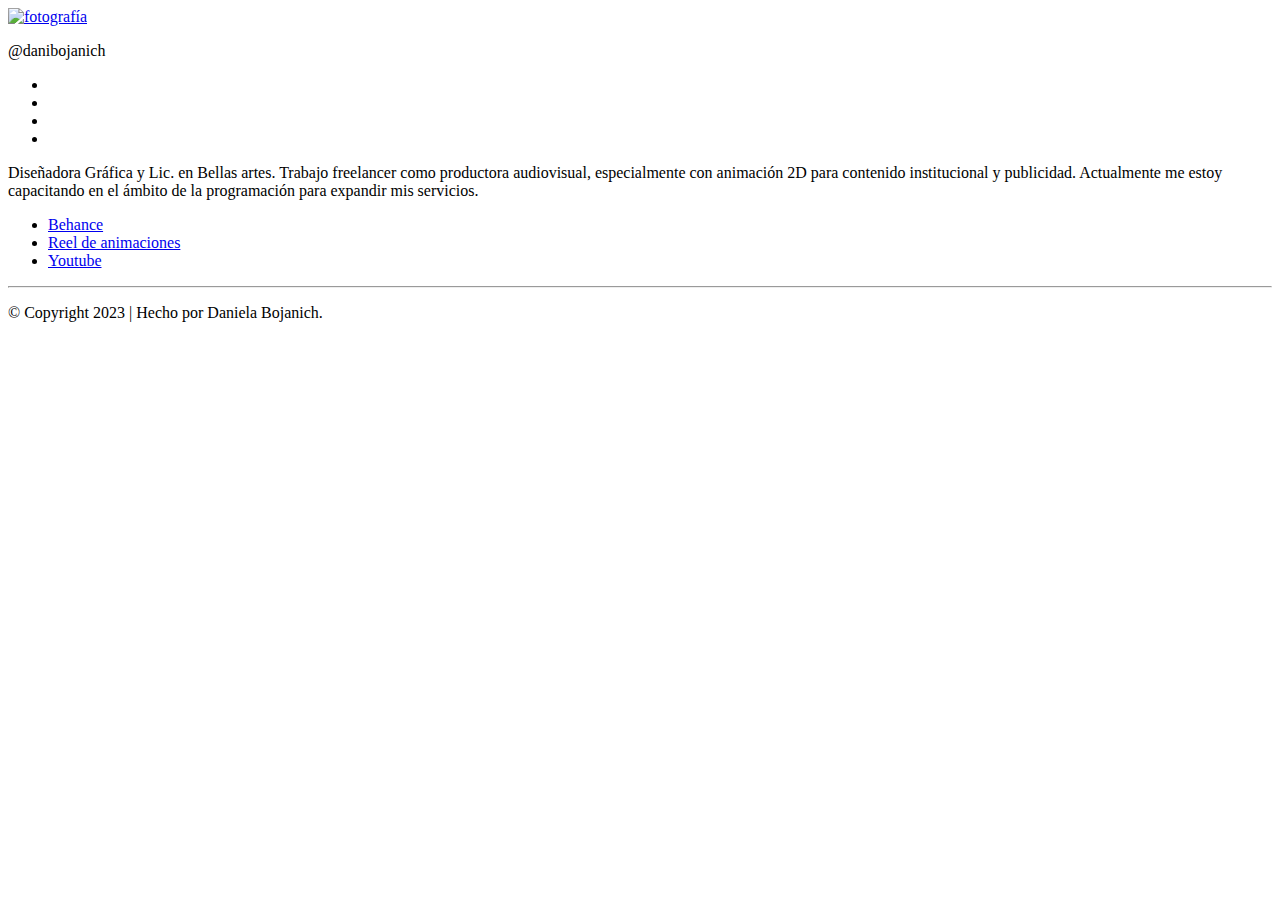
==== index.html @ 6163fc36 "segundo commit" ====
<!DOCTYPE html>
<html lang="es">
<head>
    <meta charset="UTF-8">
    <meta name="viewport" content="width=device-width, initial-scale=1.0">
    <title>Daniela Bojanich - Enlaces</title>
    <link rel="stylesheet" href="style.css">
    <link rel="icon" href="img/favicon.png" type="image/png">
    <meta name="description" content="Trabajos de producción audiovisual y contacto de Daniela Bojanich">
    <meta name="keywords" content="produccion audiovisual, animación, ilustración, fotografía, video, after effects, publicidad">
    <meta name="author" content="Daniela Bojanich">
    <meta name="copyright" content="Daniela Bojanich 2023">
    <!--Robots-->
    <!--metas facebook-->
    <meta property="og:title" content="Daniela bojanich | Producción Audiovisual">
    <meta property="og:description" content="Trabajos de producción audiovisual y contacto de Daniela Bojanich">
    <meta property="og:type" content="link tree">
    <meta property="og:image" content="img/tardis-standard-width-1080px-gigapixel">
    <meta property="og:url" content="https://enlaces.github.io/">
<!--metas twitter-->
<meta property="twitter:title" content="Daniela bojanich | Producción Audiovisual">
    <meta property="twitter:description" content="Trabajos de producción audiovisual y contacto de Daniela Bojanich">
    <meta property="twitter:type" content="link tree">
    <meta property="twitter:image" content="img/tardis-standard-width-1080px-gigapixel">
    <meta property="twitter:url" content="https://enlaces.github.io/">
    <!-- tipografias -->
    <link rel="preconnect" href="https://fonts.googleapis.com">
<link rel="preconnect" href="https://fonts.gstatic.com" crossorigin>
<link href="https://fonts.googleapis.com/css2?family=Poppins:wght@300;400&display=swap" rel="stylesheet">

</head>
<body>
    <header>
        <nav>
            <a href="index.html"><img src="img/foto tardis-standard-width-1080px-gigapixel.jpg" alt="fotografía" class="logo"></a>
            <p>@danibojanich</p>
            <ul>
                <li><a href="https://www.linkedin.com/in/danielabojanich/"><img src="img/linkedin.svg" alt="" class="imgBtn"></a></li>
                <li><a href="https://www.instagram.com/danibojanich/"><img src="img/instagram.svg" alt=""class="imgBtn"></a></li>
                <li><a href="https://github.com/daniBojanich"><img src="img/github.svg" alt="" class="imgBtn"></a></li>
                <li><a href="mailto:danielabojanich@gmail.com"><img src="img/mail.svg" alt="" class="imgBtn"></a></li>
            </ul>
        </nav>
    </header>
        <section>
            <p>Diseñadora Gráfica y Lic. en Bellas artes. Trabajo freelancer como productora audiovisual, especialmente con animación 2D para contenido institucional y publicidad. Actualmente me estoy capacitando en el ámbito de la programación para expandir mis servicios. </p>
            <ul class="btn">
                <li><a href="https://www.behance.net/danielabojanich">Behance</a></li>
                <li><a href="https://www.youtube.com/watch?v=BZqMBvhXwig">Reel de animaciones</a></li>
                <li><a href="https://www.youtube.com/channel/UCOJCm_Jri5vzeNAyuGnH8_w">Youtube</a></li>
            </ul>
        </section>
        <footer>
        <hr>
        <p>&copy; Copyright 2023 | Hecho por Daniela Bojanich.</p>
        </footer>
</body>
</html>
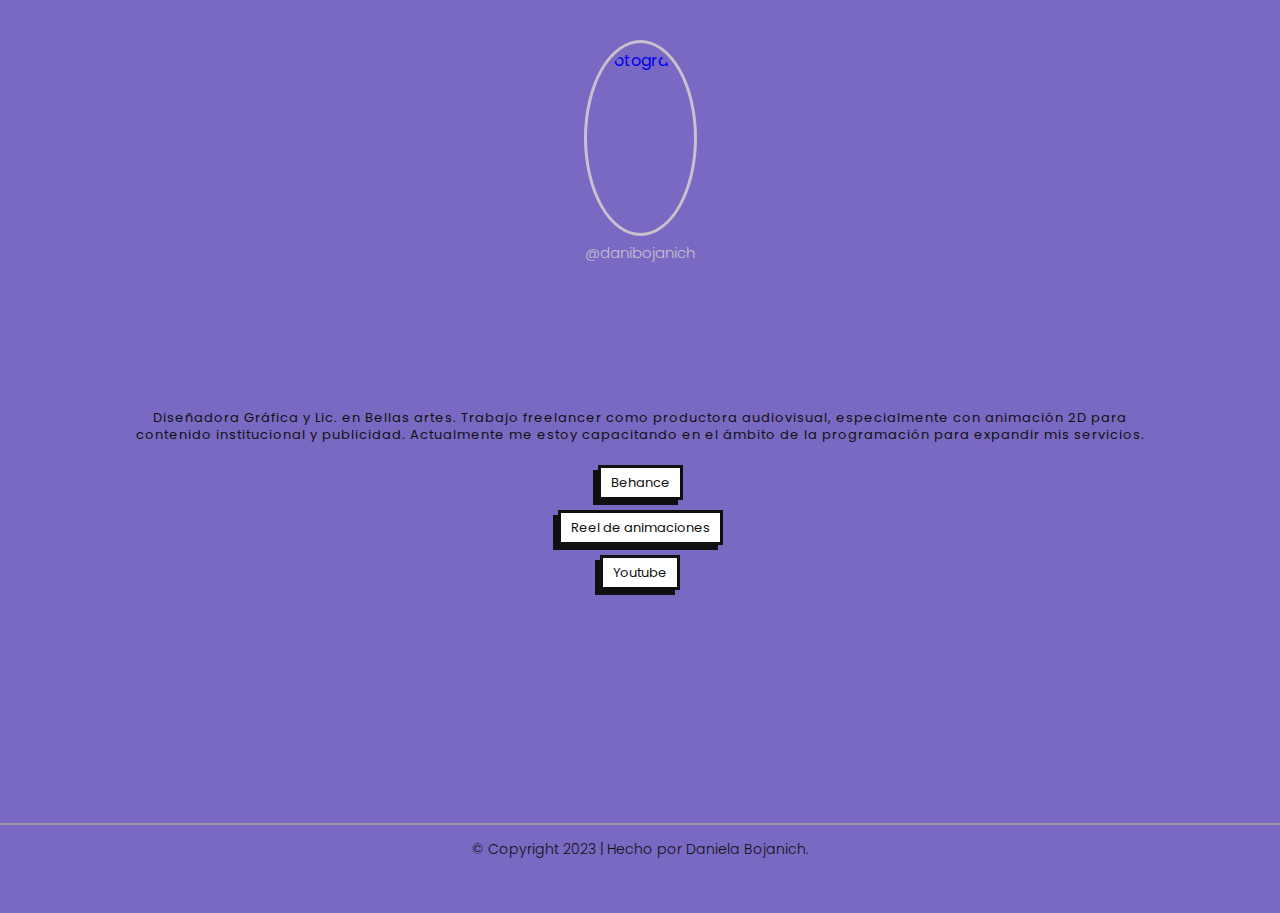
==== commit 7cc632c8: "robots y microformatos" ====
--- a/index.html
+++ b/index.html
@@ -5,24 +5,29 @@
     <meta name="viewport" content="width=device-width, initial-scale=1.0">
     <title>Daniela Bojanich - Enlaces</title>
     <link rel="stylesheet" href="style.css">
-    <link rel="icon" href="img/favicon.png" type="image/png">
-    <meta name="description" content="Trabajos de producción audiovisual y contacto de Daniela Bojanich">
-    <meta name="keywords" content="produccion audiovisual, animación, ilustración, fotografía, video, after effects, publicidad">
-    <meta name="author" content="Daniela Bojanich">
-    <meta name="copyright" content="Daniela Bojanich 2023">
+    <link rel="icon" href="img/favicon.png" type="image/png"/>
+    <meta name="description" content="Trabajos de producción audiovisual y contacto de Daniela Bojanich"/>
+    <meta name="keywords" content="produccion audiovisual, animación, ilustración, fotografía, video, after effects, publicidad"/>
+    <meta name="author" content="Daniela Bojanich"/>
+    <meta name="copyright" content="Daniela Bojanich 2023"/>
     <!--Robots-->
+    <meta name="robots" content="index"/>
+    <meta name="robots" content="follow"/>
     <!--metas facebook-->
-    <meta property="og:title" content="Daniela bojanich | Producción Audiovisual">
-    <meta property="og:description" content="Trabajos de producción audiovisual y contacto de Daniela Bojanich">
-    <meta property="og:type" content="link tree">
-    <meta property="og:image" content="img/tardis-standard-width-1080px-gigapixel">
-    <meta property="og:url" content="https://enlaces.github.io/">
+    <meta property="og:title" content="Daniela bojanich | Producción Audiovisual"/>
+    <meta property="og:description" content="Trabajos de producción audiovisual y contacto de Daniela Bojanich"/>
+    <meta property="og:type" content="link tree"/>
+    <meta property="og:image" content="img/tardis-standard-width-1080px-gigapixel.jpg"/>
+    <meta property="og:url" content="https://danibojanich.github.io/enlaces/"/>
 <!--metas twitter-->
-<meta property="twitter:title" content="Daniela bojanich | Producción Audiovisual">
-    <meta property="twitter:description" content="Trabajos de producción audiovisual y contacto de Daniela Bojanich">
-    <meta property="twitter:type" content="link tree">
-    <meta property="twitter:image" content="img/tardis-standard-width-1080px-gigapixel">
-    <meta property="twitter:url" content="https://enlaces.github.io/">
+<!-- no me funcionaba la imagen en twitter, busqué en la documentación oficial y en vez de property usan "name" -->
+<!-- en esta pag oficial lo explica https://developer.twitter.com/en/docs/twitter-for-websites/cards/overview/summary -->
+<!-- también leí que la url debía estar completa, ni idea, facebook no me dio tantas vueltas -->
+    <meta name="twitter:title" content="Daniela bojanich | Producción Audiovisual"/>
+    <meta name="twitter:description" content="Trabajos de producción audiovisual y contacto de Daniela Bojanich"/>
+    <meta name="twitter:type" content="link tree"/>
+    <meta name="twitter:image" content="https://github.com/daniBojanich/enlaces/blob/main/img/foto%20tardis-standard-width-1080px-gigapixel.jpg"/>
+    <meta name="twitter:url" content="https://danibojanich.github.io/enlaces/"/>
     <!-- tipografias -->
     <link rel="preconnect" href="https://fonts.googleapis.com">
 <link rel="preconnect" href="https://fonts.gstatic.com" crossorigin>
@@ -53,6 +58,16 @@
         <footer>
         <hr>
         <p>&copy; Copyright 2023 | Hecho por Daniela Bojanich.</p>
+        <!-- microformatos -->
+        <div itemscope itemtype="https://schema.org/Person">
+        <span class="oculto"><div itemprop="givenName">Daniela</div></span>
+        <span class="oculto"><div itemprop="familyName">Bojanich</div></span>        
+        <span class="oculto"><div itemprop="birthDate">1991-12-18</div></span>        
+        <span class="oculto"><div itemprop="homeLocation">Rosario, Santa fe, Argentina</div></span>
+        <span class="oculto"><div itemprop="birthPlace">Sáenz Peña, Chaco, Argentina</div></span>
+        <span class="oculto"><div itemprop="HasOccupation">Motion Grapher</div></span>
+        <span class="oculto"><div itemprop="jobTitle">Diseñadora gráfica</div></span>
+        <span class="oculto"><div itemprop="nationality">Argentina</div></span>
         </footer>
 </body>
 </html>--- a/style.css
+++ b/style.css
@@ -0,0 +1,106 @@
+body{
+    background-color: #7969c2;
+    margin: auto;
+text-align: center;
+font-family: "poppins";
+}
+nav{
+    height: 45vh;
+    text-align: center;
+}
+.logo{
+    display: inline-block;
+    height: 20vh;
+    /* width: 20vw; */
+    padding: 5px;
+    border-radius: 50%; 
+    border: 3px solid #c9c1cf;
+    margin-top:40px
+}
+
+nav p{
+    font-size: 15px;
+    color:#c9c1cf;
+    font-weight: 300;
+    margin-top: 5px;
+}
+.imgBtn{
+    height: 40px;
+}
+nav ul{
+    text-align: center;
+    padding-inline-start: 0px;
+    /* esto  de padding-inline-start apareció en la consola, no se centraba y cuando lo pegué acá y le puse 0px se arregló pero no entendí que pasaba */
+}
+nav ul li {
+    display: inline-block;
+}
+nav ul li a{
+    padding-right: 5px;
+}
+
+section{
+    width: 80vw;
+    height: 45vh;
+    margin: auto;
+    text-align: center;
+}
+section p{
+    color:#101010;
+    font-size: 13px;
+    text-align: center;
+    margin-bottom: 10px;
+    margin-top: 5px;
+    line-height: 1.3;
+    letter-spacing: 1px;
+    font-weight: 400;
+}
+.btn{
+display: block;
+margin-top: 25px;
+padding-inline-start: 0px;
+    /* acá lo mismo, no entiendo pero se arregló */
+
+}
+.btn li{
+    display: block;
+    margin-bottom: 20px;
+}
+.btn li a{
+    color: #101010;
+    text-decoration: none;
+    border: solid 3px;
+    border-color: #101010;
+    background-color: white;
+    margin-bottom: 10px;
+    padding-top: 5px;
+    padding-bottom: 5px;
+    padding-left: 10px;
+    padding-right: 10px;
+    box-shadow: -5px 5px 0px 0px #101010; 
+    font-size: 13px;
+}
+.btn li a:hover{
+    background-color: white;
+    color: white;
+    border: solid 3px;
+    border-color: white;
+    background-color: #101010;
+    box-shadow: -5px 5px 0px 0px white;
+}
+footer{
+    height: 10vh
+}
+
+footer hr {
+    border: 1px solid #a197a8;
+}
+footer p{
+    color: #101010;
+    font-size: 14px;
+    font-weight: 300;
+}
+
+.oculto{
+    display: none;
+}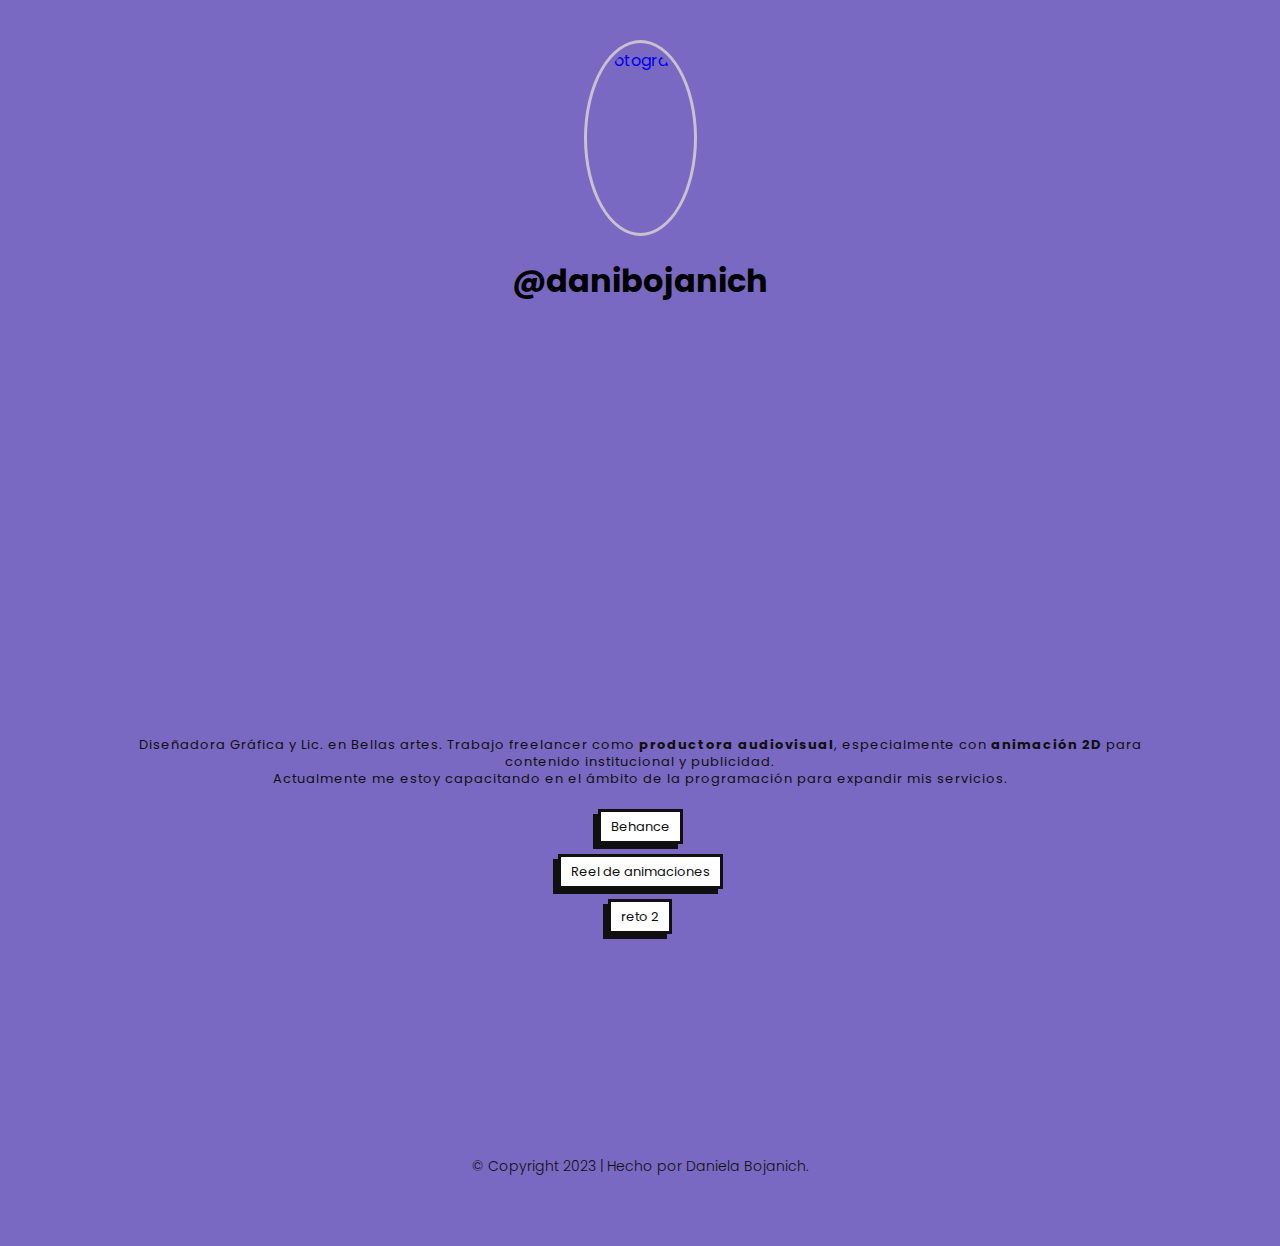
==== commit f1f51d80: "reto 02" ====
--- a/index.html
+++ b/index.html
@@ -14,60 +14,54 @@
     <meta name="robots" content="index"/>
     <meta name="robots" content="follow"/>
     <!--metas facebook-->
-    <meta property="og:title" content="Daniela bojanich | Producción Audiovisual"/>
+    <meta property="og:title" content="Daniela Bojanich | Producción Audiovisual"/>
     <meta property="og:description" content="Trabajos de producción audiovisual y contacto de Daniela Bojanich"/>
     <meta property="og:type" content="link tree"/>
-    <meta property="og:image" content="img/tardis-standard-width-1080px-gigapixel.jpg"/>
+    <meta property="og:image" content="https://raw.githubusercontent.com/daniBojanich/enlaces/main/img/MetaRedes.jpg"/>
     <meta property="og:url" content="https://danibojanich.github.io/enlaces/"/>
 <!--metas twitter-->
-<!-- no me funcionaba la imagen en twitter, busqué en la documentación oficial y en vez de property usan "name" -->
-<!-- en esta pag oficial lo explica https://developer.twitter.com/en/docs/twitter-for-websites/cards/overview/summary -->
-<!-- también leí que la url debía estar completa, ni idea, facebook no me dio tantas vueltas -->
-    <meta name="twitter:title" content="Daniela bojanich | Producción Audiovisual"/>
+    <meta name="twitter:title" content="Daniela Bojanich | Producción Audiovisual"/>
     <meta name="twitter:description" content="Trabajos de producción audiovisual y contacto de Daniela Bojanich"/>
     <meta name="twitter:type" content="link tree"/>
-    <meta name="twitter:image" content="https://github.com/daniBojanich/enlaces/blob/main/img/foto%20tardis-standard-width-1080px-gigapixel.jpg"/>
+    <meta name="twitter:image" content="https://raw.githubusercontent.com/daniBojanich/enlaces/main/img/MetaRedes.jpg"/>
     <meta name="twitter:url" content="https://danibojanich.github.io/enlaces/"/>
     <!-- tipografias -->
     <link rel="preconnect" href="https://fonts.googleapis.com">
-<link rel="preconnect" href="https://fonts.gstatic.com" crossorigin>
-<link href="https://fonts.googleapis.com/css2?family=Poppins:wght@300;400&display=swap" rel="stylesheet">
+    <link rel="preconnect" href="https://fonts.gstatic.com" crossorigin>
+    <link href="https://fonts.googleapis.com/css2?family=Poppins:wght@300;400&display=swap" rel="stylesheet">
+</head>
 
-</head>
 <body>
     <header>
-        <nav>
-            <a href="index.html"><img src="img/foto tardis-standard-width-1080px-gigapixel.jpg" alt="fotografía" class="logo"></a>
-            <p>@danibojanich</p>
-            <ul>
-                <li><a href="https://www.linkedin.com/in/danielabojanich/"><img src="img/linkedin.svg" alt="" class="imgBtn"></a></li>
-                <li><a href="https://www.instagram.com/danibojanich/"><img src="img/instagram.svg" alt=""class="imgBtn"></a></li>
-                <li><a href="https://github.com/daniBojanich"><img src="img/github.svg" alt="" class="imgBtn"></a></li>
-                <li><a href="mailto:danielabojanich@gmail.com"><img src="img/mail.svg" alt="" class="imgBtn"></a></li>
-            </ul>
+        <a href="index.html"><img src="img/foto tardis-standard-width-1080px-gigapixel.jpg" alt="fotografía" class="logo"></a>
+        <h1>@danibojanich</h1>
+        <nav>            
+            <a href="https://www.linkedin.com/in/danielabojanich/"><img src="img/linkedin.svg" alt="" class="imgBtn"></a>
+            <a href="https://www.instagram.com/danibojanich/"><img src="img/instagram.svg" alt=""class="imgBtn"></a>
+            <a href="https://github.com/daniBojanich"><img src="img/github.svg" alt="" class="imgBtn"></a>
+            <a href="mailto:danielabojanich@gmail.com"><img src="img/mail.svg" alt="" class="imgBtn"></a>
         </nav>
     </header>
         <section>
-            <p>Diseñadora Gráfica y Lic. en Bellas artes. Trabajo freelancer como productora audiovisual, especialmente con animación 2D para contenido institucional y publicidad. Actualmente me estoy capacitando en el ámbito de la programación para expandir mis servicios. </p>
+            <p><span>Diseñadora Gráfica</span> y <span>Lic. en Bellas artes.</span> Trabajo freelancer como <strong>productora audiovisual</strong>, especialmente con <span><strong>animación 2D</strong></span> para contenido institucional y publicidad. <br> Actualmente me estoy capacitando en el ámbito de la programación para expandir mis servicios. </p>
             <ul class="btn">
                 <li><a href="https://www.behance.net/danielabojanich">Behance</a></li>
                 <li><a href="https://www.youtube.com/watch?v=BZqMBvhXwig">Reel de animaciones</a></li>
-                <li><a href="https://www.youtube.com/channel/UCOJCm_Jri5vzeNAyuGnH8_w">Youtube</a></li>
+                <li><a href="Reto02/Reto02.html">reto 2</a></li>
             </ul>
         </section>
         <footer>
-        <hr>
         <p>&copy; Copyright 2023 | Hecho por Daniela Bojanich.</p>
         <!-- microformatos -->
-        <div itemscope itemtype="https://schema.org/Person">
-        <span class="oculto"><div itemprop="givenName">Daniela</div></span>
-        <span class="oculto"><div itemprop="familyName">Bojanich</div></span>        
-        <span class="oculto"><div itemprop="birthDate">1991-12-18</div></span>        
-        <span class="oculto"><div itemprop="homeLocation">Rosario, Santa fe, Argentina</div></span>
-        <span class="oculto"><div itemprop="birthPlace">Sáenz Peña, Chaco, Argentina</div></span>
-        <span class="oculto"><div itemprop="HasOccupation">Motion Grapher</div></span>
-        <span class="oculto"><div itemprop="jobTitle">Diseñadora gráfica</div></span>
-        <span class="oculto"><div itemprop="nationality">Argentina</div></span>
+        <div class="oculto" itemscope itemtype="https://schema.org/Person">
+        <span><div itemprop="givenName">Daniela</div></span>
+        <span><div itemprop="familyName">Bojanich</div></span>        
+        <span><div itemprop="birthDate">1991-12-18</div></span>        
+        <span><div itemprop="homeLocation">Rosario, Santa fe, Argentina</div></span>
+        <span><div itemprop="birthPlace">Sáenz Peña, Chaco, Argentina</div></span>
+        <span><div itemprop="HasOccupation">Motion Grapher</div></span>
+        <span><div itemprop="jobTitle">Diseñadora gráfica</div></span>
+        <span><div itemprop="nationality">Argentina</div></span>
         </footer>
 </body>
 </html>